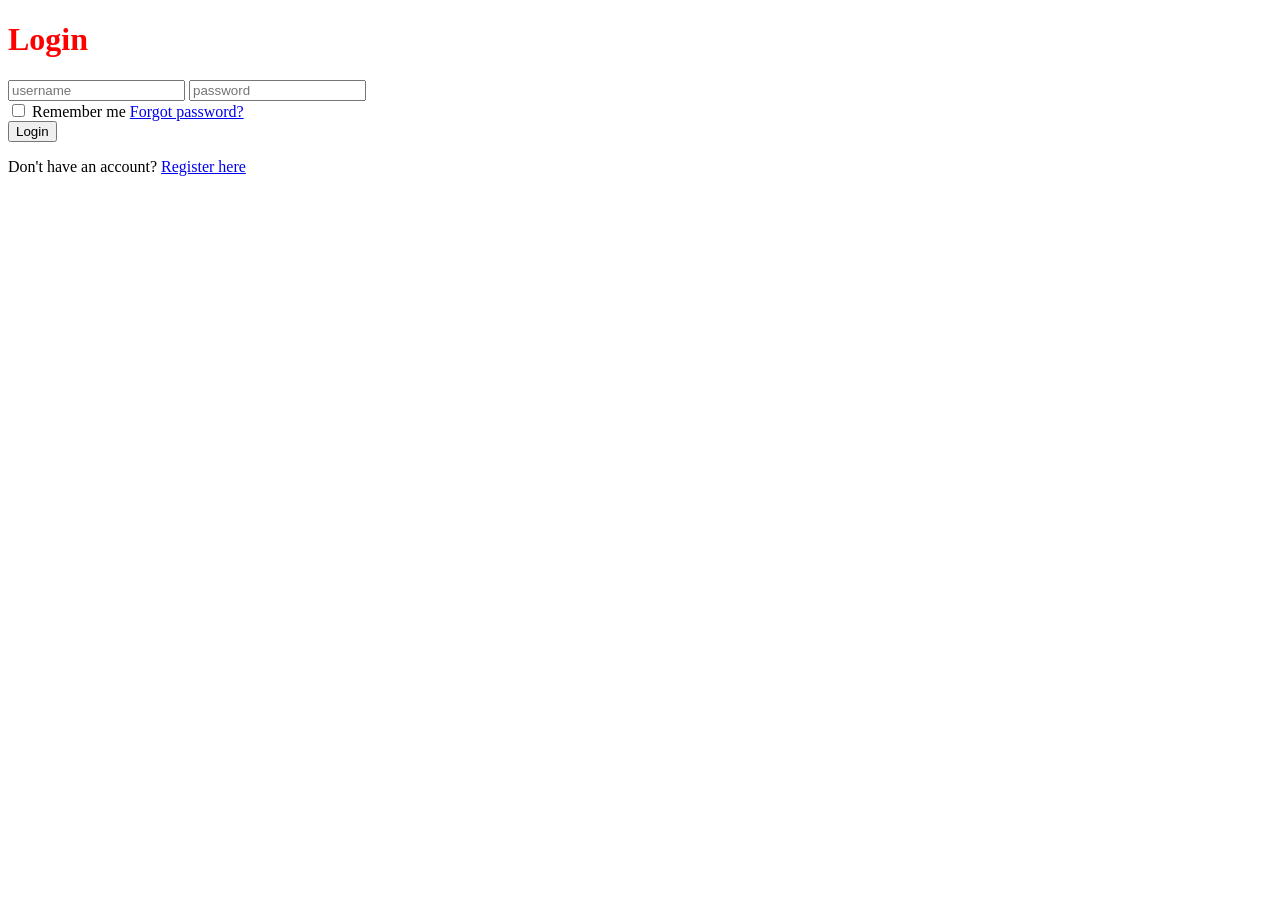
==== login_page.html @ 230914fa "file name changes to log in" ====
<!DOCTYPE html>
<html lang="en">
<head>
    <meta charset="UTF-8">
    <meta name="viewport" content="width=device-width, initial-scale=1.0">
    <title>Amazon</title>
    <link rel="stylesheet" href="indexstyles.css">
</head>
<body>
    <div class=" wrapper">
        <form action="">
            <h1> Login</h1>
            <div class="input">
                <input type="text" placeholder="username" required>
                <input type="password" placeholder="password" required>
            </div>
            <div class="remember_forgot">
                <label>
                    <input type="checkbox" > Remember me
                </label>
                <a href="#" target="_blank">Forgot password?</a>
            </div>
            <button type="submit" class="btn">Login</button>
            <div class="registar">
                <p>Don't have an account? <a href="#" target="_blank">Register here</a></p>
            </div>
        </form>
    </div>

</body>
</html>
---- indexstyles.css ----
h1{
    color:red;
}
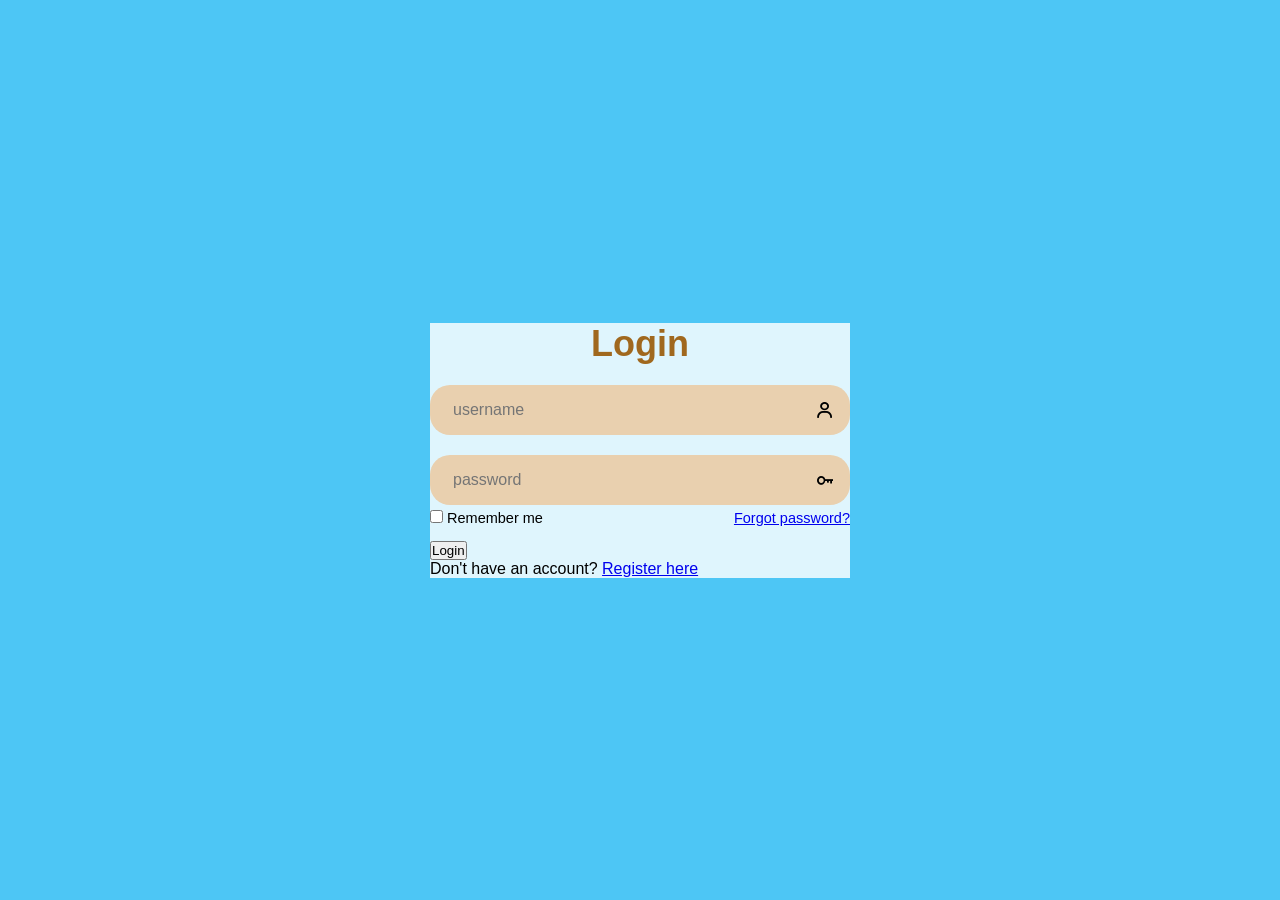
==== commit 072a0260: "log in page html code done start wroking on css but not finieshed" ====
--- a/login_page.html
+++ b/login_page.html
@@ -3,24 +3,34 @@
 <head>
     <meta charset="UTF-8">
     <meta name="viewport" content="width=device-width, initial-scale=1.0">
-    <title>Amazon</title>
+    <title>Login</title>
     <link rel="stylesheet" href="indexstyles.css">
+    <link href="https://unpkg.com/boxicons@2.1.4/css/boxicons.min.css" rel="stylesheet">
 </head>
 <body>
-    <div class=" wrapper">
+    <div class="wrapper">
         <form action="">
             <h1> Login</h1>
-            <div class="input">
+
+            <div class="input-box">
                 <input type="text" placeholder="username" required>
+                <i class="bx bx-user"></i>
+            </div>
+
+            <div class="input-box">
                 <input type="password" placeholder="password" required>
+                <i class="bx bx-key"></i>
             </div>
-            <div class="remember_forgot">
+
+            <div class="remember-forgot">
                 <label>
                     <input type="checkbox" > Remember me
                 </label>
                 <a href="#" target="_blank">Forgot password?</a>
             </div>
+
             <button type="submit" class="btn">Login</button>
+
             <div class="registar">
                 <p>Don't have an account? <a href="#" target="_blank">Register here</a></p>
             </div>
--- a/indexstyles.css
+++ b/indexstyles.css
@@ -1,3 +1,60 @@
-h1{
-    color:red;
+*{
+    margin:0;
+    padding:0;
+    box-sizing:border-box;
+    font-family:"Poppins", sans-serif;
+}
+
+body{
+    display:flex;
+    justify-content:center;
+    align-items:center;
+    min-height:100vh;
+    background-color:rgb(77, 198, 245)
+}
+
+.wrapper{
+    width:420px;
+    background:rgba(255,255,255,0.82);
+    color: black;
+
+}
+.wrapper h1{
+    font-size:36px;
+    text-align: center;
+    color: rgb(160, 104, 30);
+
+}
+
+.wrapper .input-box{
+    width: 100%;
+    height: 50px;
+    background: rgb(233, 208, 175);
+    margin: 20px 0;
+    display: flex;
+    align-items: center;
+    padding: 0 15px;
+    border-radius: 20px;
+    overflow: hidden;
+}
+
+.wrapper .input-box input{
+    width: 100%;
+    height: 100%;
+    background: transparent;
+    border: none;
+    outline: none;
+    padding: 0 8px;
+    font-size: 16px;
+}
+.input-box i {
+    font-size: 20px;
+}
+
+.wrapper .remember-forgot{
+    display:flex;
+    justify-content:space-between;
+    font-size:14.5px;
+    margin: -15px 0 15px;
+    
 }
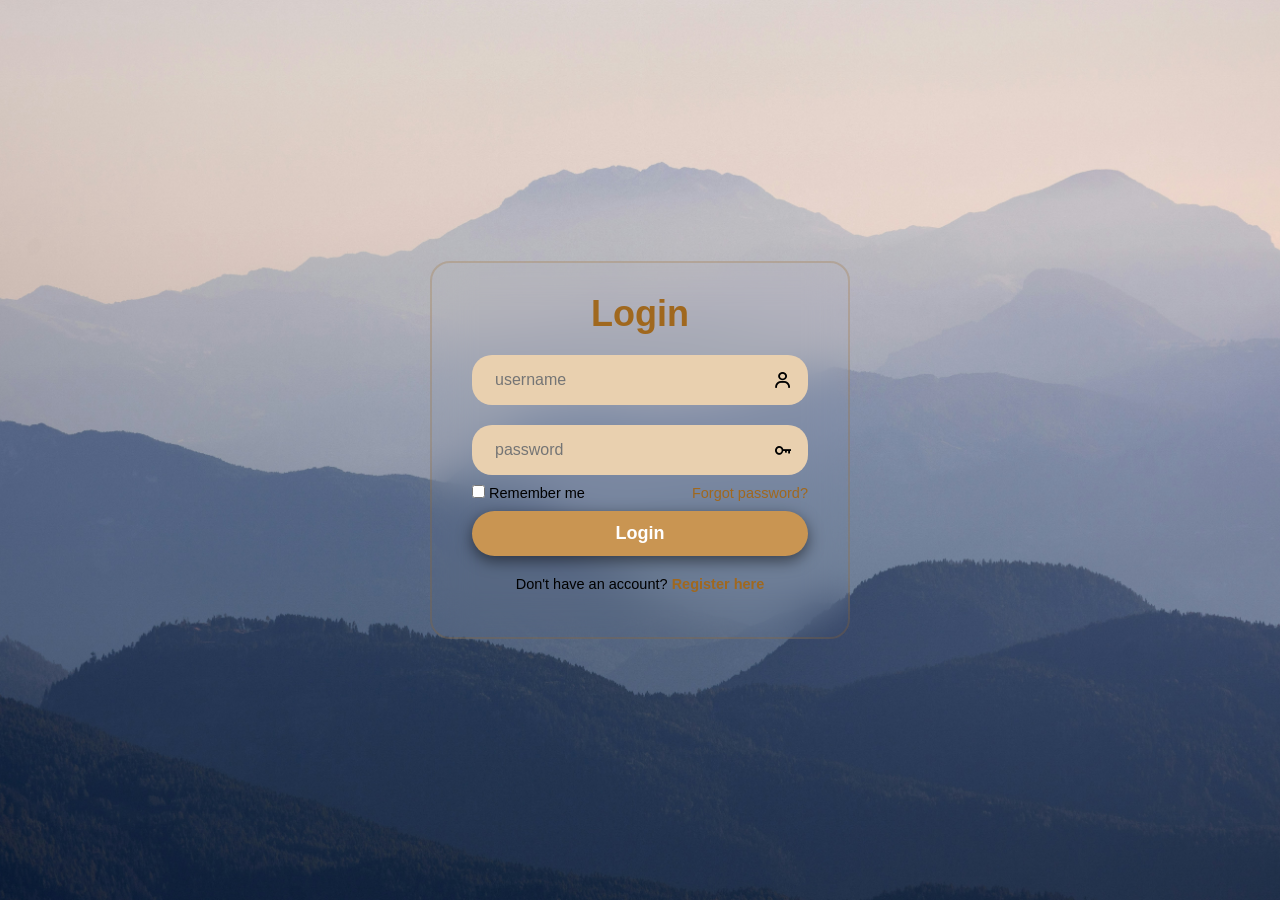
==== commit a786c0a3: "html and css has completed only needs to work the js" ====
--- a/login_page.html
+++ b/login_page.html
@@ -31,7 +31,7 @@
 
             <button type="submit" class="btn">Login</button>
 
-            <div class="registar">
+            <div class="register">
                 <p>Don't have an account? <a href="#" target="_blank">Register here</a></p>
             </div>
         </form>
--- a/indexstyles.css
+++ b/indexstyles.css
@@ -10,14 +10,22 @@
     justify-content:center;
     align-items:center;
     min-height:100vh;
-    background-color:rgb(77, 198, 245)
+    background-color:rgb(77, 198, 245);
+    background: url(marek-piwnicki--_OuVFhN5BU-unsplash.jpg) no-repeat center center fixed;
+    background-size: cover;
+    background-position: center;
 }
 
 .wrapper{
     width:420px;
     background:rgba(255,255,255,0.82);
     color: black;
-
+    border-radius: 20px;
+    padding: 30px 40px;
+    background: transparent;
+    border: 2px solid rgba(160, 104, 30, 0.233);
+    backdrop-filter: blur(20px);
+    
 }
 .wrapper h1{
     font-size:36px;
@@ -53,8 +61,48 @@
 
 .wrapper .remember-forgot{
     display:flex;
-    justify-content:space-between;
+    justify-content: space-between;
     font-size:14.5px;
-    margin: -15px 0 15px;
-    
+    margin: -10px 0 10px;
+}
+.remeber-forgot label input{
+    margin-right: 3px;
+}
+.wrapper .remember-forgot a{
+    color: rgb(160, 104, 30);
+    text-decoration: none;
+    margin-left:10px;
+    display: inline-block;
+}
+
+.remember-forgot a:hover{
+    text-decoration: underline;
+}
+
+.wrapper .btn{
+    width: 100%;
+    height: 45px;
+    background: rgb(201, 149, 82);
+    border:none;
+    outline: none;
+    border-radius: 40px;
+    box-shadow: 0 5px 15px rgba(0,0,0,0.5);
+    cursor: pointer;
+    font-size: 18px;
+    color: white;
+    font-weight: 600;
+}
+
+.wrapper .register{
+    font-size: 14.5px;
+    text-align: center;
+    margin: 20px 0 15px;
+}
+.wrapper .register a{
+    color: rgb(160, 104, 30);
+    text-decoration: none;
+    font-weight: 600;
+}
+.wrapper .register a:hover{
+    text-decoration: underline;
 }
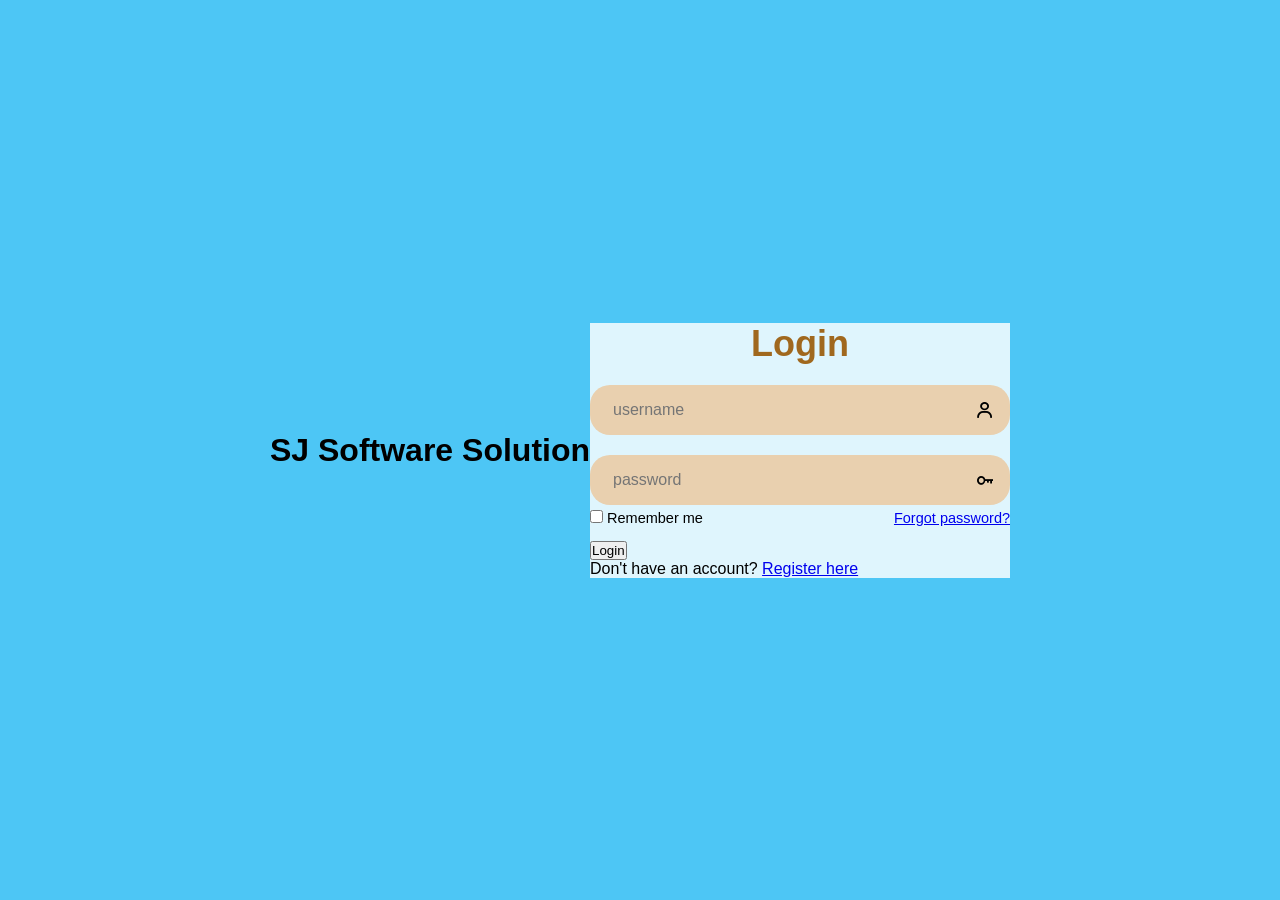
==== commit 2cc69676: "try to pull in" ====
--- a/login_page.html
+++ b/login_page.html
@@ -8,10 +8,12 @@
     <link href="https://unpkg.com/boxicons@2.1.4/css/boxicons.min.css" rel="stylesheet">
 </head>
 <body>
+    <div class="name">
+        <h1>SJ Software Solution</h1>
+    </div>
     <div class="wrapper">
         <form action="">
-            <h1> Login</h1>
-
+            <h2> Login</h2>
             <div class="input-box">
                 <input type="text" placeholder="username" required>
                 <i class="bx bx-user"></i>
@@ -31,7 +33,7 @@
 
             <button type="submit" class="btn">Login</button>
 
-            <div class="register">
+            <div class="registar">
                 <p>Don't have an account? <a href="#" target="_blank">Register here</a></p>
             </div>
         </form>
--- a/indexstyles.css
+++ b/indexstyles.css
@@ -10,24 +10,16 @@
     justify-content:center;
     align-items:center;
     min-height:100vh;
-    background-color:rgb(77, 198, 245);
-    background: url(marek-piwnicki--_OuVFhN5BU-unsplash.jpg) no-repeat center center fixed;
-    background-size: cover;
-    background-position: center;
+    background-color:rgb(77, 198, 245)
 }
 
 .wrapper{
     width:420px;
     background:rgba(255,255,255,0.82);
     color: black;
-    border-radius: 20px;
-    padding: 30px 40px;
-    background: transparent;
-    border: 2px solid rgba(160, 104, 30, 0.233);
-    backdrop-filter: blur(20px);
-    
+
 }
-.wrapper h1{
+.wrapper h2{
     font-size:36px;
     text-align: center;
     color: rgb(160, 104, 30);
@@ -61,48 +53,8 @@
 
 .wrapper .remember-forgot{
     display:flex;
-    justify-content: space-between;
+    justify-content:space-between;
     font-size:14.5px;
-    margin: -10px 0 10px;
-}
-.remeber-forgot label input{
-    margin-right: 3px;
-}
-.wrapper .remember-forgot a{
-    color: rgb(160, 104, 30);
-    text-decoration: none;
-    margin-left:10px;
-    display: inline-block;
-}
-
-.remember-forgot a:hover{
-    text-decoration: underline;
-}
-
-.wrapper .btn{
-    width: 100%;
-    height: 45px;
-    background: rgb(201, 149, 82);
-    border:none;
-    outline: none;
-    border-radius: 40px;
-    box-shadow: 0 5px 15px rgba(0,0,0,0.5);
-    cursor: pointer;
-    font-size: 18px;
-    color: white;
-    font-weight: 600;
-}
-
-.wrapper .register{
-    font-size: 14.5px;
-    text-align: center;
-    margin: 20px 0 15px;
-}
-.wrapper .register a{
-    color: rgb(160, 104, 30);
-    text-decoration: none;
-    font-weight: 600;
-}
-.wrapper .register a:hover{
-    text-decoration: underline;
+    margin: -15px 0 15px;
+    
 }
